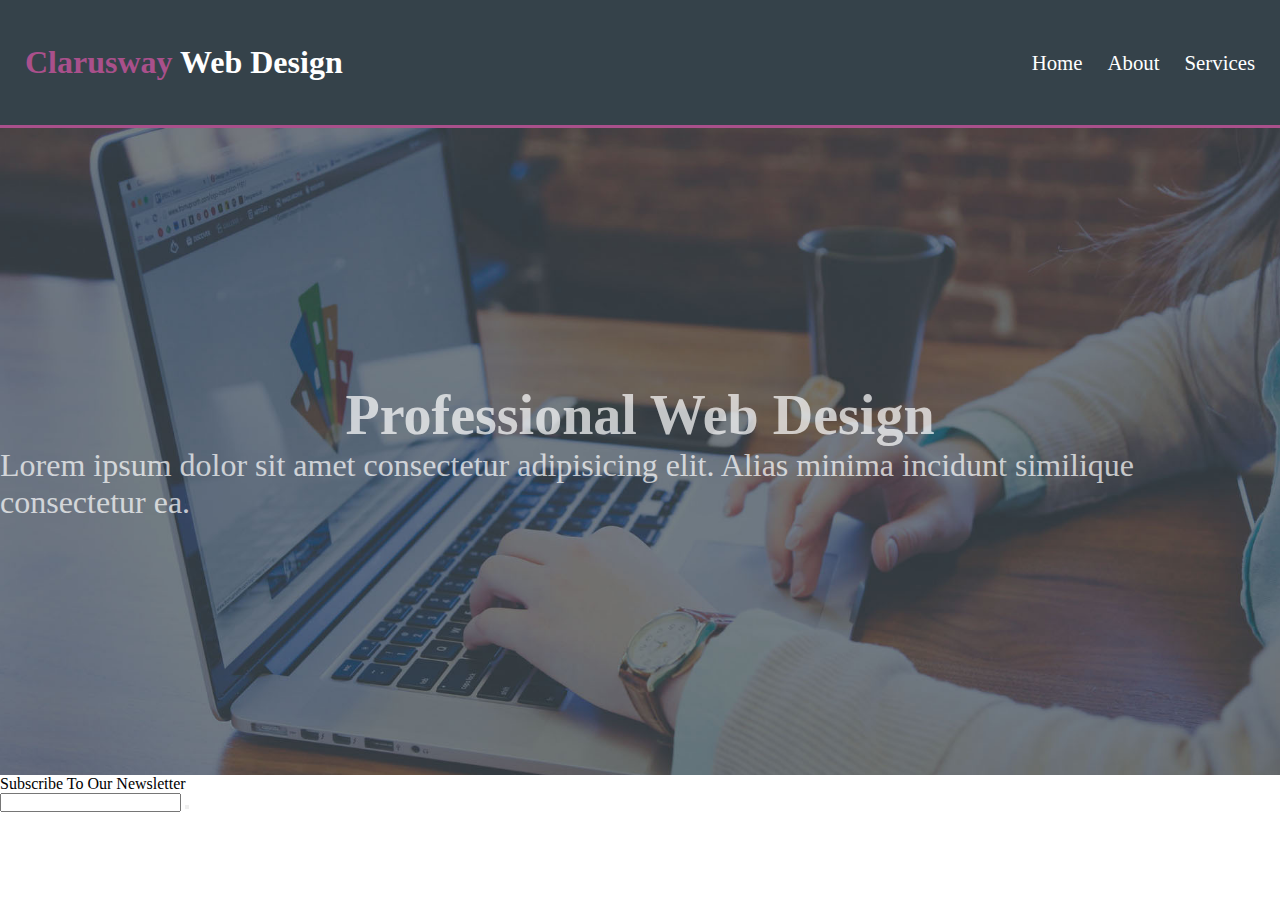
==== index.html @ cb3fe4a4 "aside" ====
<!DOCTYPE html>
<html lang="en">
<head>
    <meta charset="UTF-8">
    <meta http-equiv="X-UA-Compatible" content="IE=edge">
    <meta name="viewport" content="width=device-width, initial-scale=1.0">
    <title>Web Design</title>
    <link rel="stylesheet" href="style.css">
<body>
    <header class="header">
        <div class="header__div--left">
            <h1><span>Clarusway</span> Web Design</h1>            
        </div>
        <nav class="header__nav--rigth">
            <a href="index.html">Home</a>
            <a href="">About</a>
            <a href="">Services</a>
        </nav>
    </header>


    <main class="main">
        <h2>Professional Web Design</h2>
        <p>Lorem ipsum dolor sit amet consectetur adipisicing elit. Alias minima incidunt similique consectetur ea. </p>
    </main>

    <aside>
       <p>Subscribe To Our Newsletter</p>
       <input type="text">
       <button></button>

    </aside> 
    <footer></footer>

    
</body>
</html>
---- style.css ----
*{
    margin: 0;
    padding: 0;
    box-sizing: border-box;
}
/* ********HEADER********* */
.header{
    display: flex;
    justify-content: space-between;
    align-items: center;
    background-color: #35424A;
    height: 125px;
    padding: 0px 25px;

}
.header .header__div--left{
    display:flex ;
 
}
.header div span{
    color: #A9508B;
}
.header div h1{
    color: white;
}
.header .header__nav--rigth a{   
    text-decoration: none;
    color:white ;
    font-size: 1.3rem;
}
.header .header__nav--rigth {
    display: flex;
    justify-content: end;
   
    gap: 25px;
}
.main{
    background-image: url(img/showcase.jpg);
    background-repeat: no-repeat;
    background-size: cover;
    background-attachment: fixed;
    height: 650px;
    background-position:center;
    border-top: 3px solid #A9508B;

    

    display: flex;
    flex-wrap: wrap;
   flex-direction: column;
   justify-content: center;
   align-items: center;
}   
.main > h2 {
    color: white;
    opacity: 0.7;
    font-size: 3.5rem;
} 
.main > p{
    color: white;
    opacity: 0.7;
    font-size: 2rem;
}
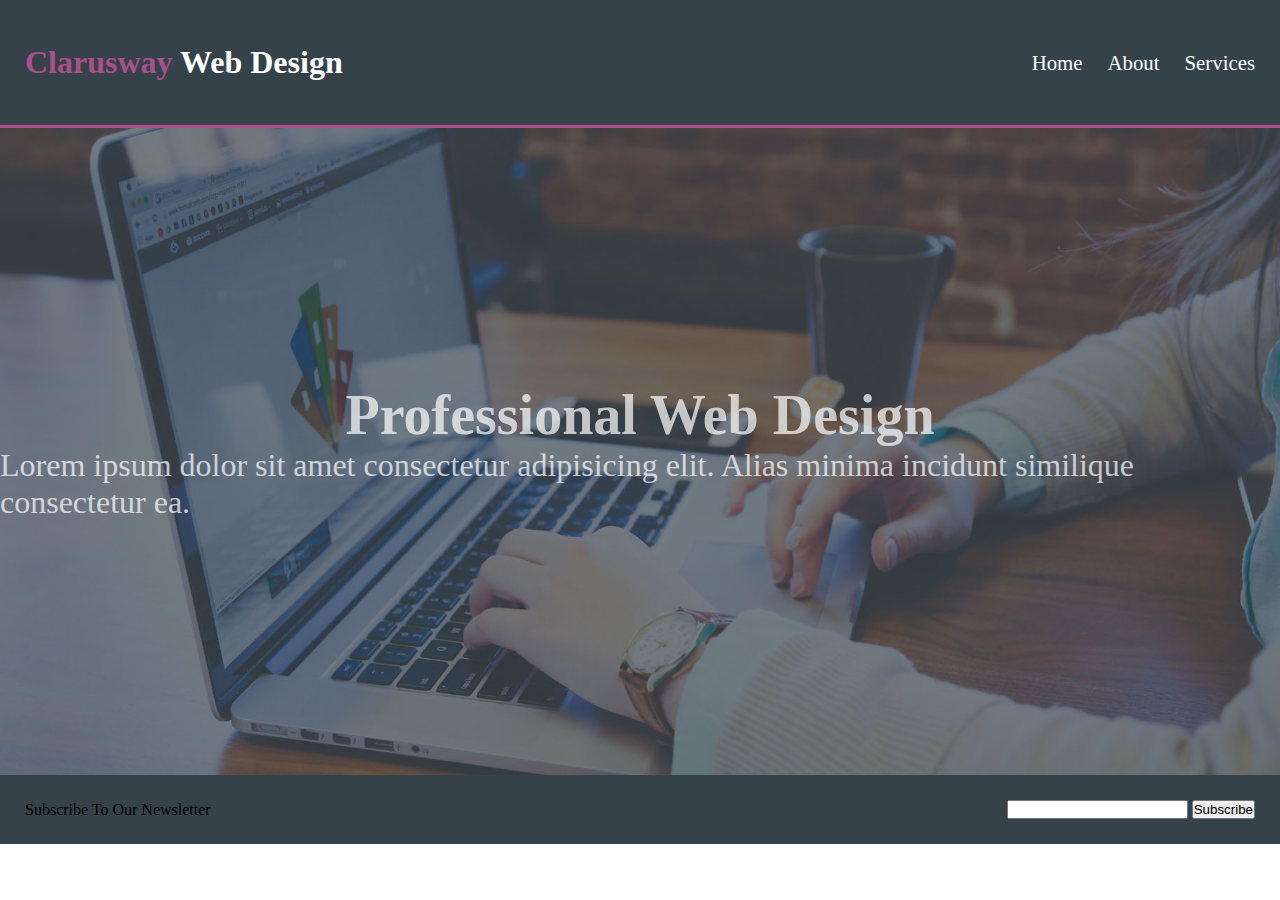
==== commit 8f7c1fb9: "add" ====
--- a/index.html
+++ b/index.html
@@ -1,15 +1,17 @@
 <!DOCTYPE html>
 <html lang="en">
+
 <head>
     <meta charset="UTF-8">
     <meta http-equiv="X-UA-Compatible" content="IE=edge">
     <meta name="viewport" content="width=device-width, initial-scale=1.0">
     <title>Web Design</title>
     <link rel="stylesheet" href="style.css">
+
 <body>
     <header class="header">
         <div class="header__div--left">
-            <h1><span>Clarusway</span> Web Design</h1>            
+            <h1><span>Clarusway</span> Web Design</h1>
         </div>
         <nav class="header__nav--rigth">
             <a href="index.html">Home</a>
@@ -24,14 +26,16 @@
         <p>Lorem ipsum dolor sit amet consectetur adipisicing elit. Alias minima incidunt similique consectetur ea. </p>
     </main>
 
-    <aside>
-       <p>Subscribe To Our Newsletter</p>
-       <input type="text">
-       <button></button>
-
-    </aside> 
+    <aside class="aside">
+        <p>Subscribe To Our Newsletter</p>
+        <div>
+            <input type="text">
+            <button>Subscribe</button>
+        </div>
+    </aside>
     <footer></footer>
 
-    
+
 </body>
+
 </html>--- a/style.css
+++ b/style.css
@@ -1,63 +1,70 @@
-*{
-    margin: 0;
-    padding: 0;
-    box-sizing: border-box;
+* {
+  margin: 0;
+  padding: 0;
+  box-sizing: border-box;
 }
 /* ********HEADER********* */
-.header{
-    display: flex;
-    justify-content: space-between;
-    align-items: center;
-    background-color: #35424A;
-    height: 125px;
-    padding: 0px 25px;
-
+.header {
+  display: flex;
+  flex-wrap: wrap;
+  justify-content: space-between;
+  align-items: center;
+  background-color: #35424a;
+  height: 125px;
+  padding: 0px 25px;
 }
-.header .header__div--left{
-    display:flex ;
- 
+.header .header__div--left {
+  display: flex;
+  flex-wrap: wrap;
 }
-.header div span{
-    color: #A9508B;
+.header div span {
+  color: #a9508b;
 }
-.header div h1{
-    color: white;
+.header div h1 {
+  color: white;
 }
-.header .header__nav--rigth a{   
-    text-decoration: none;
-    color:white ;
-    font-size: 1.3rem;
+.header .header__nav--rigth a {
+  text-decoration: none;
+  color: white;
+  font-size: 1.3rem;
 }
 .header .header__nav--rigth {
-    display: flex;
-    justify-content: end;
-   
-    gap: 25px;
+  display: flex;
+  flex-wrap: wrap;
+  justify-content: end;
+
+  gap: 25px;
 }
-.main{
-    background-image: url(img/showcase.jpg);
-    background-repeat: no-repeat;
-    background-size: cover;
-    background-attachment: fixed;
-    height: 650px;
-    background-position:center;
-    border-top: 3px solid #A9508B;
-
-    
-
-    display: flex;
-    flex-wrap: wrap;
-   flex-direction: column;
-   justify-content: center;
-   align-items: center;
-}   
+.main {
+  background-image: url(img/showcase.jpg);
+  background-repeat: no-repeat;
+  background-size: cover;
+  background-attachment: fixed;
+  height: 650px;
+  background-position: center;
+  border-top: 3px solid #a9508b;
+  display: flex;
+  flex-wrap: wrap;
+  flex-direction: column;
+  justify-content: center;
+  align-items: center;
+}
 .main > h2 {
-    color: white;
-    opacity: 0.7;
-    font-size: 3.5rem;
-} 
-.main > p{
-    color: white;
-    opacity: 0.7;
-    font-size: 2rem;
-}+  color: white;
+  opacity: 0.7;
+  font-size: 3.5rem;
+}
+.main > p {
+  color: white;
+  opacity: 0.7;
+  font-size: 2rem;
+}
+.aside {
+  display: flex;
+  justify-content: space-between;
+  align-items: center;
+  flex-wrap: wrap;
+  padding: 25px;
+  background-color: #35424a;
+  
+}
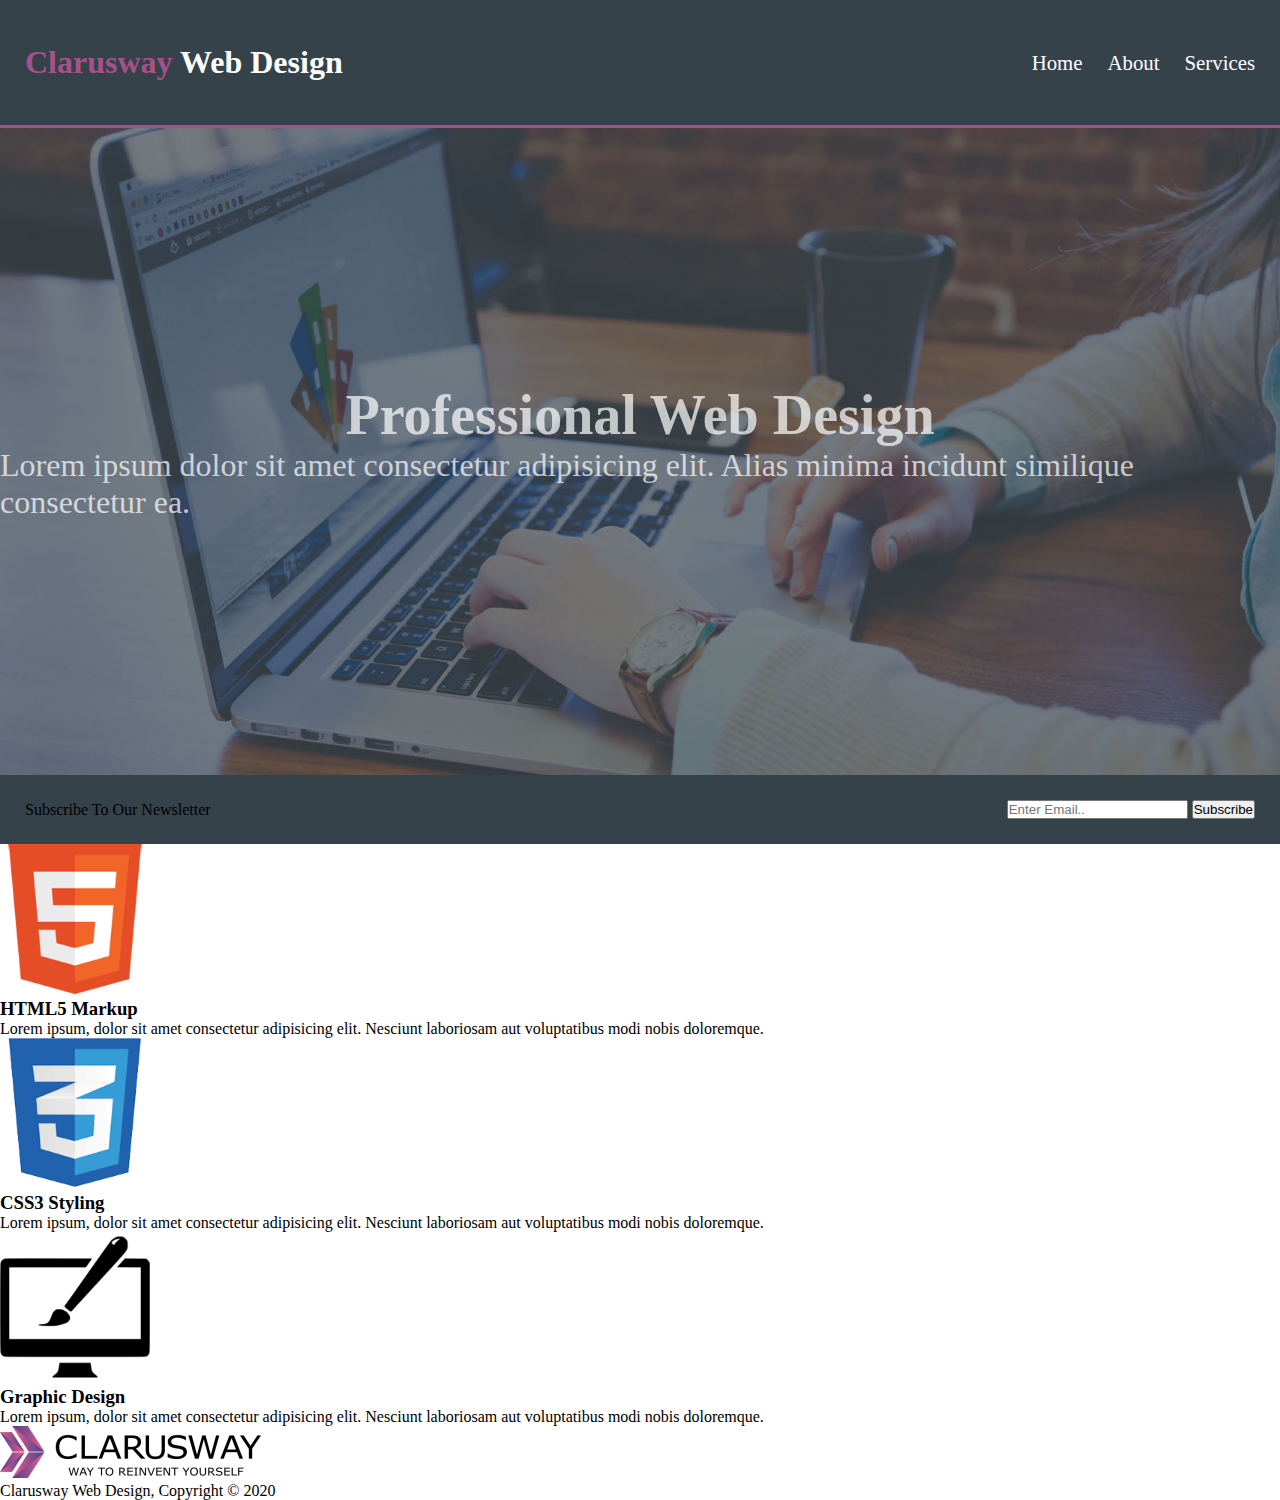
==== commit 208b41f0: "about" ====
--- a/index.html
+++ b/index.html
@@ -15,7 +15,7 @@
         </div>
         <nav class="header__nav--rigth">
             <a href="index.html">Home</a>
-            <a href="">About</a>
+            <a href="./about.html">About</a>
             <a href="">Services</a>
         </nav>
     </header>
@@ -28,12 +28,38 @@
 
     <aside class="aside">
         <p>Subscribe To Our Newsletter</p>
-        <div>
-            <input type="text">
+        <div class="aside__div-input-button">
+            <input type="text" placeholder="Enter Email.." required >
             <button>Subscribe</button>
         </div>
     </aside>
-    <footer></footer>
+
+    <section>
+        <div class="section__div--letf">
+            <img src="img/logo_html.png" alt=""  width="150px" height="150px">
+            <h3>HTML5 Markup</h3>
+            <p>Lorem ipsum, dolor sit amet consectetur adipisicing elit. Nesciunt laboriosam aut voluptatibus modi nobis doloremque.</p>
+        </div>
+
+        <div class="section__div--middel" >
+            <img src="./img/logo_css.png" alt="" width="150px" height="150px">
+            <h3>CSS3 Styling</h3>
+            <p>Lorem ipsum, dolor sit amet consectetur adipisicing elit. Nesciunt laboriosam aut voluptatibus modi nobis doloremque.
+            </p>
+        </div>
+        <div class="section__div--rigth">
+            <img src="./img/logo_brush.png" alt=""  width="150px" height="150px">
+            <h3>Graphic Design</h3>
+            <p>Lorem ipsum, dolor sit amet consectetur adipisicing elit. Nesciunt laboriosam aut voluptatibus modi nobis doloremque.
+            </p>
+
+        </div>
+
+    </section>
+    <footer>
+        <img src="img/clarusway_logo.png" alt="">
+        <p>Clarusway Web Design, Copyright © 2020</p>
+    </footer>
 
 
 </body>
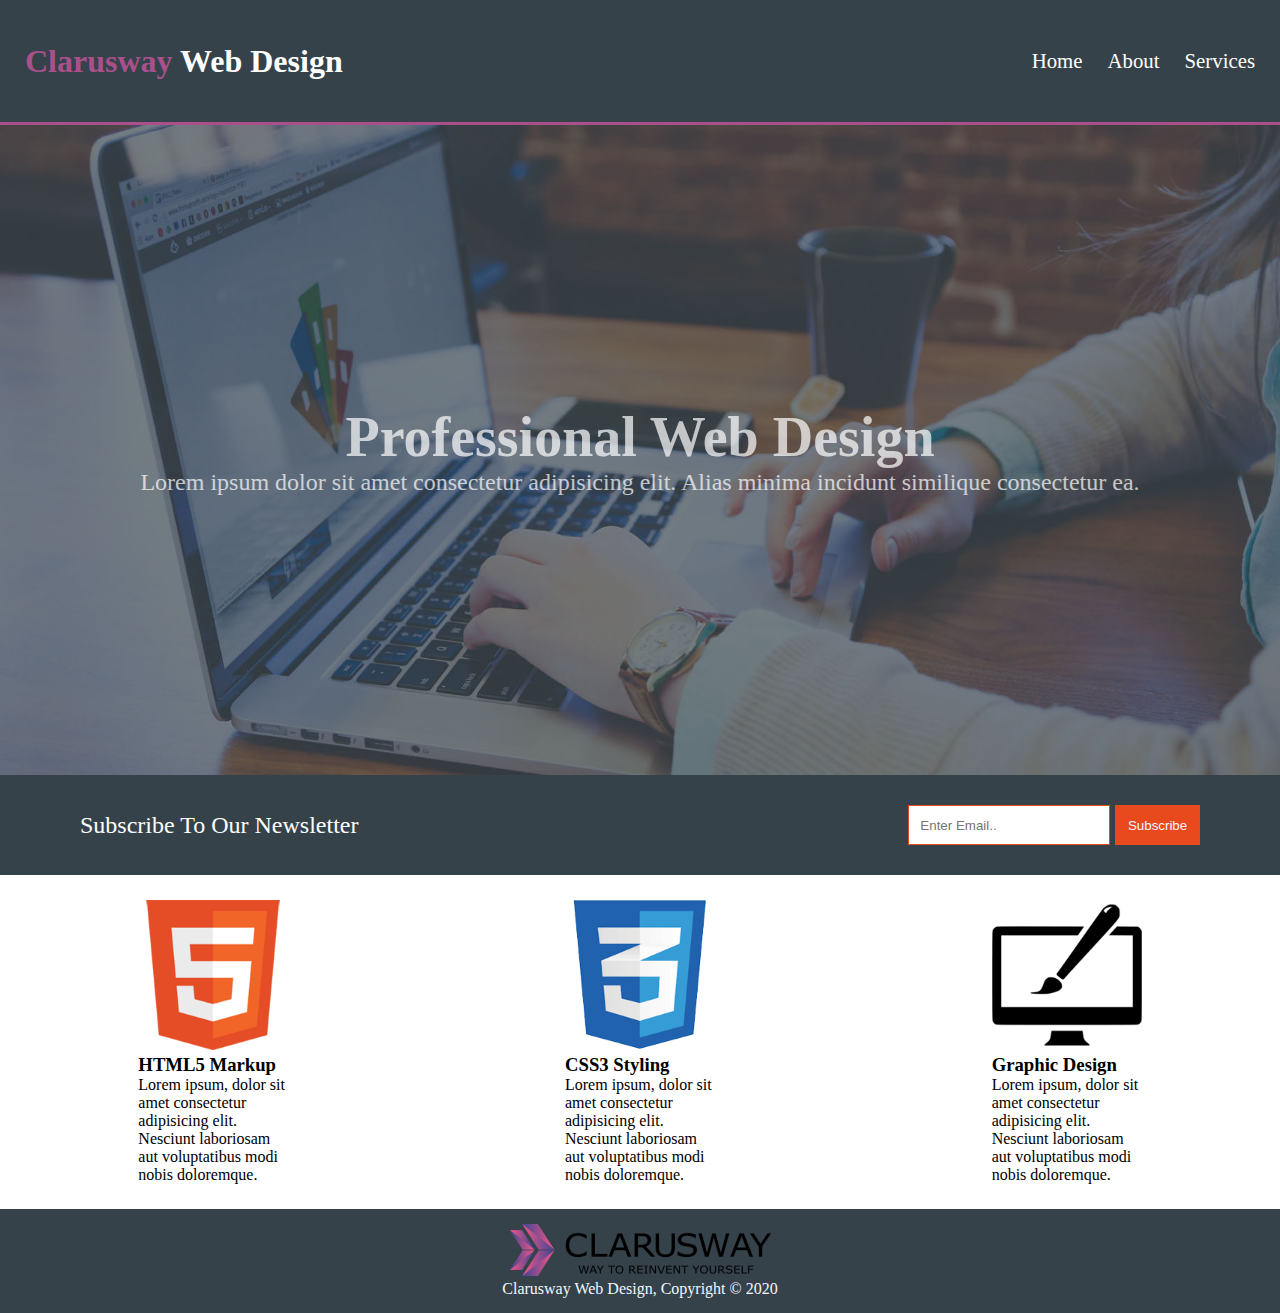
==== commit 23e59943: "fghfhgh" ====
--- a/index.html
+++ b/index.html
@@ -14,9 +14,9 @@
             <h1><span>Clarusway</span> Web Design</h1>
         </div>
         <nav class="header__nav--rigth">
-            <a href="index.html">Home</a>
+            <a href="index.html" class="active">Home</a>
             <a href="./about.html">About</a>
-            <a href="">Services</a>
+            <a href="services.html">Services</a>
         </nav>
     </header>
 
--- a/style.css
+++ b/style.css
@@ -2,6 +2,10 @@
   margin: 0;
   padding: 0;
   box-sizing: border-box;
+}
+body {
+  width: 100%;
+  height: 100%;
 }
 /* ********HEADER********* */
 .header {
@@ -12,6 +16,8 @@
   background-color: #35424a;
   height: 125px;
   padding: 0px 25px;
+  width: 100%;
+  border-bottom: 3px solid #a9508b;
 }
 .header .header__div--left {
   display: flex;
@@ -32,9 +38,21 @@
   display: flex;
   flex-wrap: wrap;
   justify-content: end;
+  gap: 25px;
+  
 
-  gap: 25px;
 }
+.header__nav--rigth a:hover{
+    outline: 5px inset gray;
+    outline-offset: 7px;
+    outline-width: 7px;
+    transform: rotate(5deg); 
+
+}
+
+
+
+/* *********MAİN********** */
 .main {
   background-image: url(img/showcase.jpg);
   background-repeat: no-repeat;
@@ -42,12 +60,13 @@
   background-attachment: fixed;
   height: 650px;
   background-position: center;
-  border-top: 3px solid #a9508b;
+  
   display: flex;
   flex-wrap: wrap;
   flex-direction: column;
   justify-content: center;
   align-items: center;
+  width: 100%;
 }
 .main > h2 {
   color: white;
@@ -57,14 +76,63 @@
 .main > p {
   color: white;
   opacity: 0.7;
-  font-size: 2rem;
+  font-size: 1.5rem;
 }
+/* **********ASİDE********* */
 .aside {
+  width: 100%;
   display: flex;
   justify-content: space-between;
   align-items: center;
   flex-wrap: wrap;
-  padding: 25px;
   background-color: #35424a;
-  
+  height: 100px;
 }
+.aside p,
+.aside .aside__div-input-button {
+  margin: 0 5rem;
+}
+.aside p{
+    color:white;
+    font-size: 1.5rem;
+}
+.aside__div-input-button input {
+  margin-right: 0.1rem;
+  padding: 0.7rem;
+  border: 1px solid #e8491d;
+}
+.aside__div-input-button > button {
+  background-color: #e8491d;
+  color: aliceblue;
+  border: none;
+  padding: 0.8rem;
+}
+
+/* *********SECTİON******** */
+
+section {
+  width: 100%;
+  display: flex;
+  justify-content: space-around;
+  align-items: center;
+  flex-wrap: wrap;
+}
+
+section p,
+section h3 {
+  width: 150px;
+  height: 100%;
+}
+.section__div--letf,
+.section__div--middel,
+.section__div--rigth {
+  padding: 25px 0px;
+}
+
+/* *********FOOTER********** */
+footer {
+  padding: 15px;
+  background-color: #35424a;
+  text-align: center;
+  color: aliceblue;
+}
